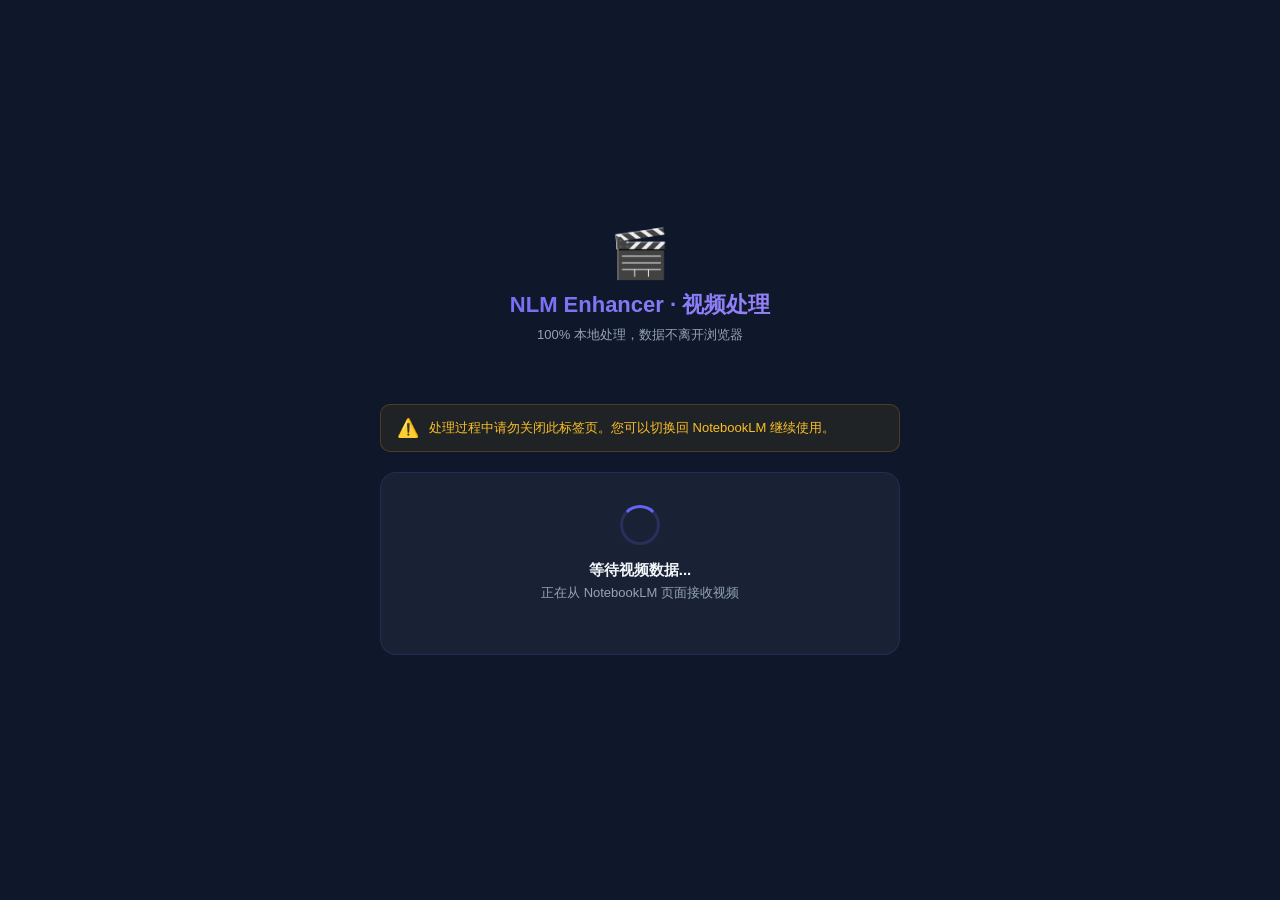
==== processing/index.html @ 7d916c9f "feat: 完善视频无水印下载功能，优化 FFmpeg 处理速度与 UI 进度反馈 (v1.6.0.8)" ====
<!DOCTYPE html>
<html lang="zh-CN">
<head>
  <meta charset="UTF-8">
  <meta name="viewport" content="width=device-width, initial-scale=1.0">
  <title>NLM Enhancer - 视频处理中</title>
  <style>
    * { margin: 0; padding: 0; box-sizing: border-box; }

    body {
      font-family: 'Google Sans', -apple-system, 'Segoe UI', Roboto, sans-serif;
      background: #0f172a;
      color: #f1f5f9;
      min-height: 100vh;
      display: flex;
      align-items: center;
      justify-content: center;
    }

    .container {
      max-width: 520px;
      width: 90%;
      text-align: center;
    }

    .logo {
      font-size: 48px;
      margin-bottom: 8px;
      animation: float 3s ease-in-out infinite;
    }

    @keyframes float {
      0%, 100% { transform: translateY(0); }
      50% { transform: translateY(-8px); }
    }

    h1 {
      font-size: 22px;
      font-weight: 700;
      margin-bottom: 6px;
      background: linear-gradient(135deg, #6366f1, #a78bfa);
      -webkit-background-clip: text;
      -webkit-text-fill-color: transparent;
    }

    .subtitle {
      font-size: 13px;
      color: #94a3b8;
      margin-bottom: 40px;
    }

    /* === 阶段状态区 === */
    .status-card {
      background: rgba(30, 41, 59, 0.7);
      border: 1px solid rgba(99, 102, 241, 0.15);
      border-radius: 16px;
      padding: 32px 28px;
      margin-bottom: 20px;
      backdrop-filter: blur(12px);
    }

    .status-icon {
      font-size: 36px;
      margin-bottom: 12px;
    }

    .status-text {
      font-size: 15px;
      font-weight: 600;
      margin-bottom: 4px;
    }

    .status-detail {
      font-size: 13px;
      color: #94a3b8;
      margin-bottom: 20px;
    }

    /* === 进度条 === */
    .progress-bar-outer {
      width: 100%;
      height: 8px;
      background: rgba(255, 255, 255, 0.08);
      border-radius: 4px;
      overflow: hidden;
      margin-bottom: 10px;
    }

    .progress-bar-inner {
      height: 100%;
      width: 0%;
      background: linear-gradient(90deg, #6366f1, #a78bfa);
      border-radius: 4px;
      transition: width 0.3s ease;
    }

    .progress-text {
      font-size: 12px;
      color: #64748b;
      font-variant-numeric: tabular-nums;
    }

    /* === 警告提示 === */
    .warning-banner {
      display: flex;
      align-items: center;
      gap: 10px;
      padding: 12px 16px;
      background: rgba(234, 179, 8, 0.08);
      border: 1px solid rgba(234, 179, 8, 0.2);
      border-radius: 10px;
      font-size: 13px;
      color: #fbbf24;
      margin-bottom: 20px;
    }

    .warning-banner .warn-icon { font-size: 18px; flex-shrink: 0; }

    /* === 处理选项摘要 === */
    .options-summary {
      display: flex;
      gap: 8px;
      justify-content: center;
      flex-wrap: wrap;
      margin-bottom: 20px;
    }

    .opt-tag {
      font-size: 11px;
      padding: 4px 10px;
      border-radius: 6px;
      background: rgba(99, 102, 241, 0.12);
      color: #a5b4fc;
      border: 1px solid rgba(99, 102, 241, 0.2);
    }

    /* === 完成状态 === */
    .done-actions {
      display: flex;
      gap: 12px;
      justify-content: center;
      margin-top: 20px;
    }

    .btn {
      padding: 10px 24px;
      border: none;
      border-radius: 10px;
      font-size: 14px;
      font-weight: 600;
      cursor: pointer;
      transition: all 0.2s;
      font-family: inherit;
    }

    .btn-primary {
      background: linear-gradient(135deg, #6366f1, #4f46e5);
      color: #fff;
      box-shadow: 0 4px 14px rgba(99, 102, 241, 0.3);
    }

    .btn-primary:hover { transform: translateY(-2px); filter: brightness(1.1); }

    .btn-secondary {
      background: rgba(255, 255, 255, 0.06);
      color: #cbd5e1;
      border: 1px solid rgba(255, 255, 255, 0.1);
    }

    .btn-secondary:hover { background: rgba(255, 255, 255, 0.12); }

    /* === 错误状态 === */
    .error-card {
      background: rgba(239, 68, 68, 0.08);
      border: 1px solid rgba(239, 68, 68, 0.2);
      border-radius: 16px;
      padding: 28px;
      display: none;
    }

    .error-card .status-icon { color: #ef4444; }

    .error-detail {
      font-size: 12px;
      color: #f87171;
      background: rgba(0,0,0,0.3);
      padding: 10px;
      border-radius: 8px;
      margin-top: 12px;
      text-align: left;
      max-height: 120px;
      overflow-y: auto;
      word-break: break-all;
      font-family: monospace;
    }

    /* 隐藏辅助 */
    .hidden { display: none !important; }

    /* === 加载动画 === */
    .spinner {
      width: 40px; height: 40px;
      border: 3px solid rgba(99, 102, 241, 0.2);
      border-top-color: #6366f1;
      border-radius: 50%;
      animation: spin 0.8s linear infinite;
      margin: 0 auto 16px;
    }

    @keyframes spin { to { transform: rotate(360deg); } }
  </style>
</head>
<body>
  <div class="container">
    <div class="logo">🎬</div>
    <h1>NLM Enhancer · 视频处理</h1>
    <div class="subtitle">100% 本地处理，数据不离开浏览器</div>

    <!-- 处理选项摘要 -->
    <div class="options-summary" id="optionsSummary"></div>

    <!-- 警告横幅 -->
    <div class="warning-banner">
      <span class="warn-icon">⚠️</span>
      <span>处理过程中请勿关闭此标签页。您可以切换回 NotebookLM 继续使用。</span>
    </div>

    <!-- 主状态卡片 -->
    <div class="status-card" id="statusCard">
      <div class="spinner" id="spinner"></div>
      <div class="status-icon hidden" id="statusIcon"></div>
      <div class="status-text" id="statusText">等待视频数据...</div>
      <div class="status-detail" id="statusDetail">正在从 NotebookLM 页面接收视频</div>
      <div class="progress-bar-outer hidden" id="progressOuter">
        <div class="progress-bar-inner" id="progressInner"></div>
      </div>
      <div class="progress-text hidden" id="progressText">0%</div>
    </div>

    <!-- 完成操作 -->
    <div class="done-actions hidden" id="doneActions">
      <button class="btn btn-secondary" onclick="window.close()">关闭页面</button>
    </div>

    <!-- 错误卡片 -->
    <div class="error-card" id="errorCard">
      <div class="status-icon">❌</div>
      <div class="status-text">处理失败</div>
      <div class="status-detail" id="errorMsg"></div>
      <div class="error-detail" id="errorDetail"></div>
      <div class="done-actions" style="display:flex; margin-top: 16px;">
        <button class="btn btn-secondary" onclick="window.close()">关闭页面</button>
      </div>
    </div>
  </div>

  <script src="processor.js"></script>
</body>
</html>
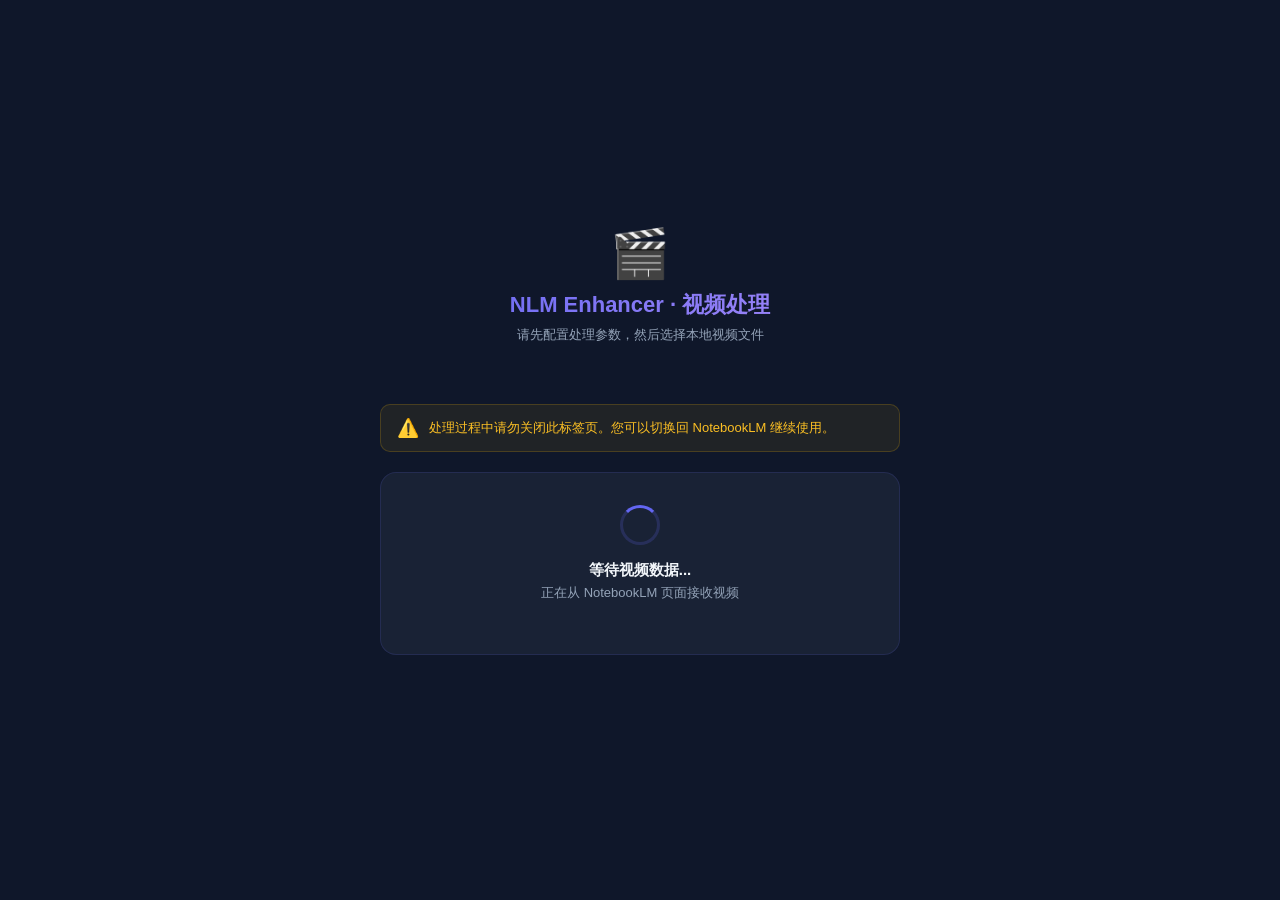
==== commit a9ec0023: "chore: 完善全站 i18n 国际化适配，修复占位符报错并消灭硬编码" ====
--- a/processing/index.html
+++ b/processing/index.html
@@ -194,6 +194,76 @@
       font-family: monospace;
     }
 
+    /* === 本地配置面板 === */
+    .local-config-panel {
+      background: rgba(30, 41, 59, 0.5);
+      border: 1px solid rgba(99, 102, 241, 0.2);
+      border-radius: 16px;
+      padding: 24px;
+      margin-bottom: 24px;
+      text-align: left;
+      display: none;
+    }
+
+    .config-title {
+      font-size: 12px;
+      font-weight: 700;
+      color: #94a3b8;
+      text-transform: uppercase;
+      margin-bottom: 16px;
+      letter-spacing: 0.05em;
+    }
+
+    .opt-list { display: flex; flex-direction: column; gap: 10px; margin-bottom: 20px; }
+    
+    .opt-item {
+      display: flex;
+      align-items: center;
+      justify-content: space-between;
+      padding: 12px 16px;
+      background: rgba(255,255,255,0.03);
+      border: 1px solid rgba(255,255,255,0.06);
+      border-radius: 12px;
+      cursor: pointer;
+    }
+
+    .opt-info { display: flex; flex-direction: column; gap: 2px; }
+    .opt-name { font-size: 14px; font-weight: 600; }
+    .opt-desc { font-size: 11px; color: #64748b; }
+
+    .toggle { position: relative; width: 40px; height: 22px; }
+    .toggle input { opacity: 0; width: 0; height: 0; }
+    .slider { position: absolute; inset: 0; background: #475569; border-radius: 11px; cursor: pointer; transition: 0.3s; }
+    .slider::after { content: ''; position: absolute; width: 16px; height: 16px; left: 3px; top: 3px; background: #fff; border-radius: 50%; transition: 0.3s; }
+    .toggle input:checked + .slider { background: #6366f1; }
+    .toggle input:checked + .slider::after { transform: translateX(18px); }
+
+    .select-mode {
+      width: 100%;
+      padding: 12px;
+      background: #1e293b;
+      border: 1px solid #334155;
+      border-radius: 10px;
+      color: #f1f5f9;
+      font-size: 14px;
+      outline: none;
+    }
+
+    .btn-big-pick {
+      width: 100%;
+      padding: 16px;
+      background: linear-gradient(135deg, #6366f1, #4f46e5);
+      color: #fff;
+      border: none;
+      border-radius: 12px;
+      font-size: 16px;
+      font-weight: 700;
+      cursor: pointer;
+      box-shadow: 0 4px 14px rgba(99, 102, 241, 0.4);
+      transition: 0.2s;
+    }
+    .btn-big-pick:hover { transform: translateY(-2px); filter: brightness(1.1); }
+
     /* 隐藏辅助 */
     .hidden { display: none !important; }
 
@@ -213,14 +283,49 @@
 <body>
   <div class="container">
     <div class="logo">🎬</div>
-    <h1>NLM Enhancer · 视频处理</h1>
-    <div class="subtitle">100% 本地处理，数据不离开浏览器</div>
+    <h1 data-i18n="wmProcessTitle">NLM Enhancer · 视频处理</h1>
+    <div class="subtitle" data-i18n="wmProcessSubtitle">请先配置处理参数，然后选择本地视频文件</div>
 
     <!-- 处理选项摘要 -->
     <div class="options-summary" id="optionsSummary"></div>
 
+    <!-- 本地模式配置面板 -->
+    <div class="local-config-panel" id="localConfigPanel">
+      <div class="config-title" data-i18n="wmOptTitle">参数配置</div>
+      <div class="opt-list">
+        <label class="opt-item">
+          <div class="opt-info">
+            <span class="opt-name" data-i18n="wmTrimName">剪掉片尾</span>
+            <span class="opt-desc" data-i18n="wmTrimDesc">自动剪除视频最后 2.5 秒的 Google 标志</span>
+          </div>
+          <div class="toggle">
+            <input type="checkbox" id="localOptTrim" checked>
+            <span class="slider"></span>
+          </div>
+        </label>
+        <label class="opt-item">
+          <div class="opt-info">
+            <span class="opt-name" data-i18n="wmDelogoName">去除首帧水印</span>
+            <span class="opt-desc" data-i18n="wmDelogoDesc">擦除画面右下角的文本水印区域</span>
+          </div>
+          <div class="toggle">
+            <input type="checkbox" id="localOptDelogo" checked>
+            <span class="slider"></span>
+          </div>
+        </label>
+      </div>
+      
+      <div class="config-title" style="margin-top: 20px;" data-i18n="wmModeTitle">处理模式</div>
+      <select class="select-mode" id="localFpsSelect" style="margin-bottom: 24px;">
+        <option value="15" data-i18n="videoWmModeFast">极速模式 (15 FPS)</option>
+        <option value="30" selected data-i18n="wmModeStandard">标准模式 (30 FPS)</option>
+      </select>
+
+      <button class="btn-big-pick" id="localPickBtn" data-i18n="wmPickBtnText">📁 选择本地视频文件并开始</button>
+    </div>
+
     <!-- 警告横幅 -->
-    <div class="warning-banner">
+    <div class="warning-banner" id="warningBanner">
       <span class="warn-icon">⚠️</span>
       <span>处理过程中请勿关闭此标签页。您可以切换回 NotebookLM 继续使用。</span>
     </div>
